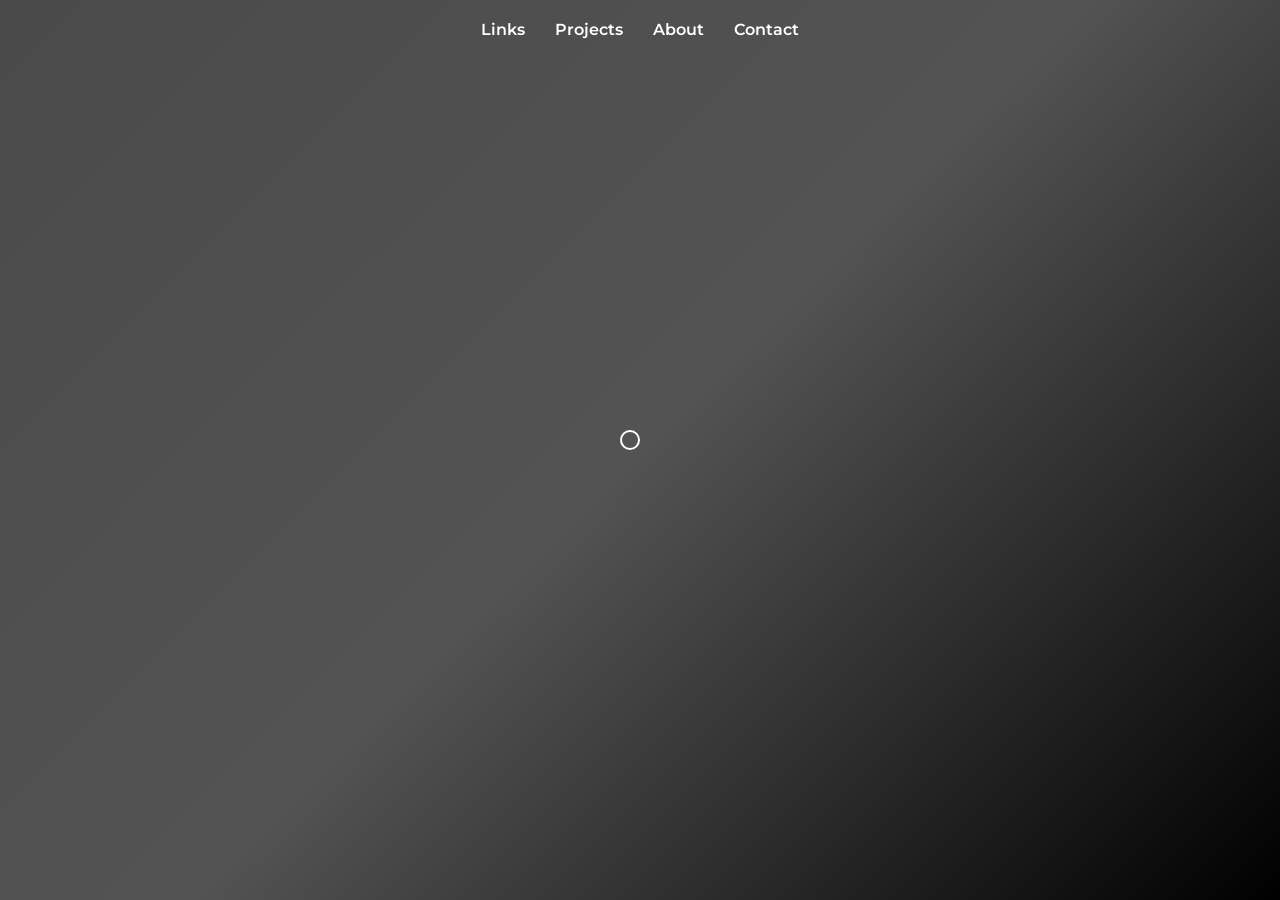
==== about.html @ 36d3046f "initial commit" ====
<!DOCTYPE html>
<html lang="en">
    <head>
      <meta charset="UTF-8" />
      <meta name="viewport" content="width=device-width, initial-scale=1.0" />
      <title>Jonas Häberli</title>
      <link href="https://fonts.googleapis.com/css2?family=Montserrat:wght@400;700&display=swap" rel="stylesheet">
      <link rel="stylesheet" href="style.css">
    </head>
    <body>
    <div class="cursor" id="cursor"></div>
    <div id="navbar"></div>
    <script>
      fetch("nav.html")
        .then(res => res.text())
        .then(data => document.getElementById("navbar").innerHTML = data);
    </script>
    <script src="script.js"></script>
    </body>
</html>
---- style.css ----
* {
  margin: 0;
  padding: 0;
  box-sizing: border-box;
  cursor: none;
}

body {
  font-family: 'Montserrat', sans-serif;
  background: linear-gradient(135deg, #4a4a4a, #535353, rgb(0, 0, 0));
  color: white;
  height: 100vh;
  overflow: hidden;
  display: flex;
  justify-content: center;
  align-items: center;
  position: relative;
}

.container {
  text-align: center;
  animation: fadeIn 1s ease-out forwards;
}

.profile-img {
  width: 160px;
  height: 160px;
  border-radius: 50%;
  object-fit: cover;
  border: 4px solid white;
  box-shadow: 0 0 20px rgba(255, 255, 255, 0.3);
  transition: transform 0.3s ease-in-out;
}

.profile-img:hover {
  transform: scale(1.05);
}

h1 {
  margin-top: 20px;
  font-size: 2.5rem;
}

p {
  font-size: 1.2rem;
  color: #ccc;
}

.social-links {
  margin-top: 30px;
  display: flex;
  justify-content: center;
  gap: 25px;
}

.social-links a {
  display: inline-block;
  margin: 0 10px;
}

.social-icon {
  width: 30px;     /* size of the icon */
  height: 30px;
  object-fit: contain;
  vertical-align: middle;
  filter: invert(1); /* optional: makes icons white if needed */
  transition: filter 0.3s;
}

.social-links a:hover .social-icon {
  filter: invert(0.6);
}

@keyframes fadeIn {
  from { opacity: 0; transform: translateY(30px); }
  to { opacity: 1; transform: translateY(0); }
}

/* Cursor styling */
.cursor {
  position: absolute;
  width: 20px;
  height: 20px;
  border: 2px solid white;
  border-radius: 50%;
  pointer-events: none;
  transform: translate(-50%, -50%);
  transition: transform 0.1s ease;
}

.cursor.hover {
  transform: translate(-50%, -50%) scale(1.5);
  border-color: #ff4700;
}

.menu {
  position: absolute;
  top: 20px;
  left: 50%;
  transform: translateX(-50%);
  z-index: 100;
}

.menu ul {
  list-style: none;
  display: flex;
  gap: 30px;
}

.menu li a {
  text-decoration: none;
  color: white;
  font-weight: 600;
  font-size: 1rem;
  transition: color 0.3s;
}

.menu li a:hover {
  color: #ff4700;
}
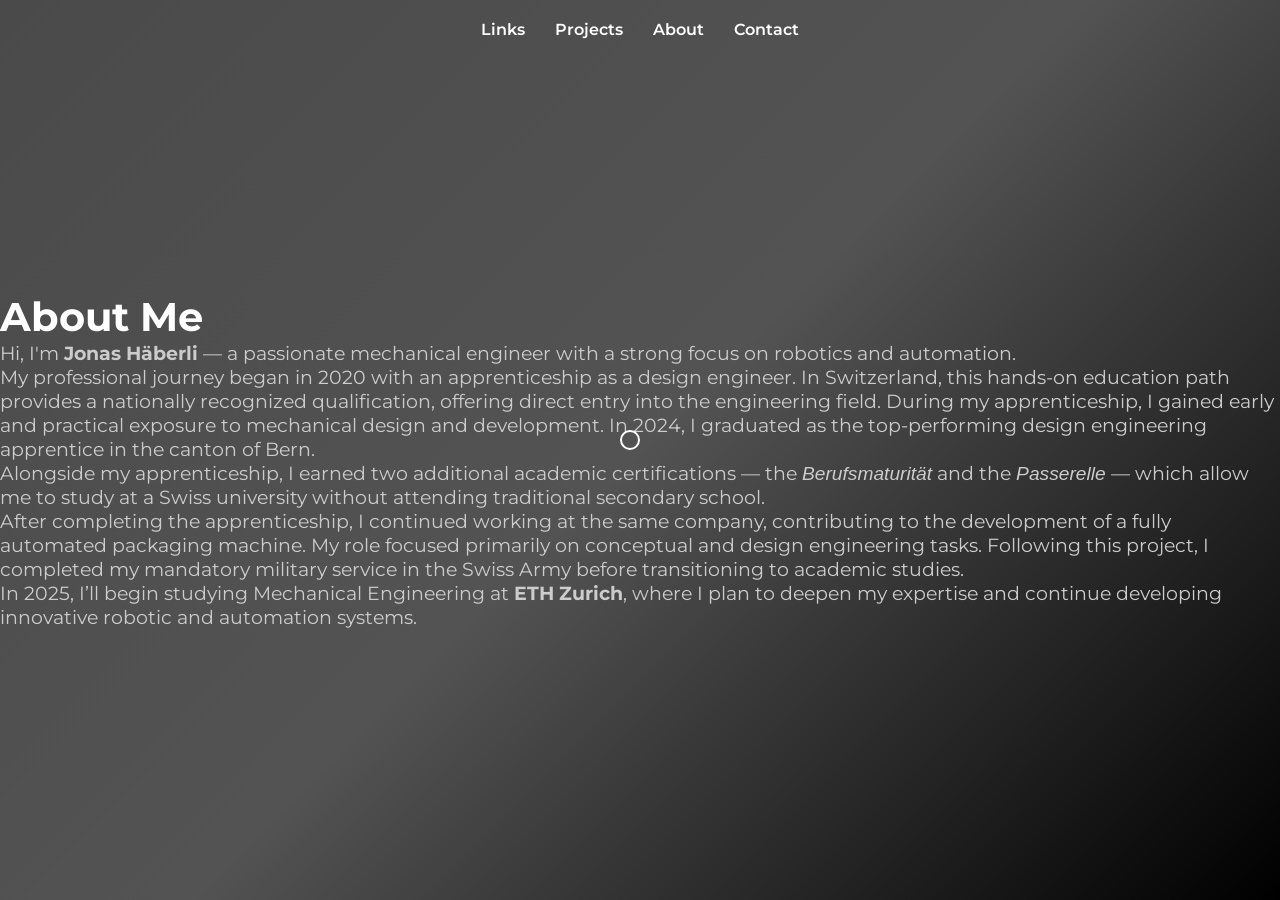
==== commit d3e353ba: "Added professional career" ====
--- a/about.html
+++ b/about.html
@@ -8,13 +8,31 @@
       <link rel="stylesheet" href="style.css">
     </head>
     <body>
-    <div class="cursor" id="cursor"></div>
-    <div id="navbar"></div>
-    <script>
-      fetch("nav.html")
-        .then(res => res.text())
-        .then(data => document.getElementById("navbar").innerHTML = data);
-    </script>
-    <script src="script.js"></script>
+      <div class="cursor" id="cursor"></div>
+      <div id="navbar"></div>
+
+      <main class="about-container">
+        <section class="about-content">
+          <h1>About Me</h1>
+
+          <p>Hi, I'm <strong>Jonas Häberli</strong> — a passionate mechanical engineer with a strong focus on robotics and automation.</p>
+
+          <p>My professional journey began in 2020 with an apprenticeship as a design engineer. In Switzerland, this hands-on education path provides a nationally recognized qualification, offering direct entry into the engineering field. During my apprenticeship, I gained early and practical exposure to mechanical design and development. In 2024, I graduated as the top-performing design engineering apprentice in the canton of Bern.</p>
+
+          <p>Alongside my apprenticeship, I earned two additional academic certifications — the <em>Berufsmaturität</em> and the <em>Passerelle</em> — which allow me to study at a Swiss university without attending traditional secondary school.</p>
+
+          <p>After completing the apprenticeship, I continued working at the same company, contributing to the development of a fully automated packaging machine. My role focused primarily on conceptual and design engineering tasks. Following this project, I completed my mandatory military service in the Swiss Army before transitioning to academic studies.</p>
+
+          <p>In 2025, I’ll begin studying Mechanical Engineering at <strong>ETH Zurich</strong>, where I plan to deepen my expertise and continue developing innovative robotic and automation systems.</p>
+
+        </section>
+      </main>
+
+      <script>
+        fetch("nav.html")
+          .then(res => res.text())
+          .then(data => document.getElementById("navbar").innerHTML = data);
+      </script>
+      <script src="script.js"></script>
     </body>
 </html>
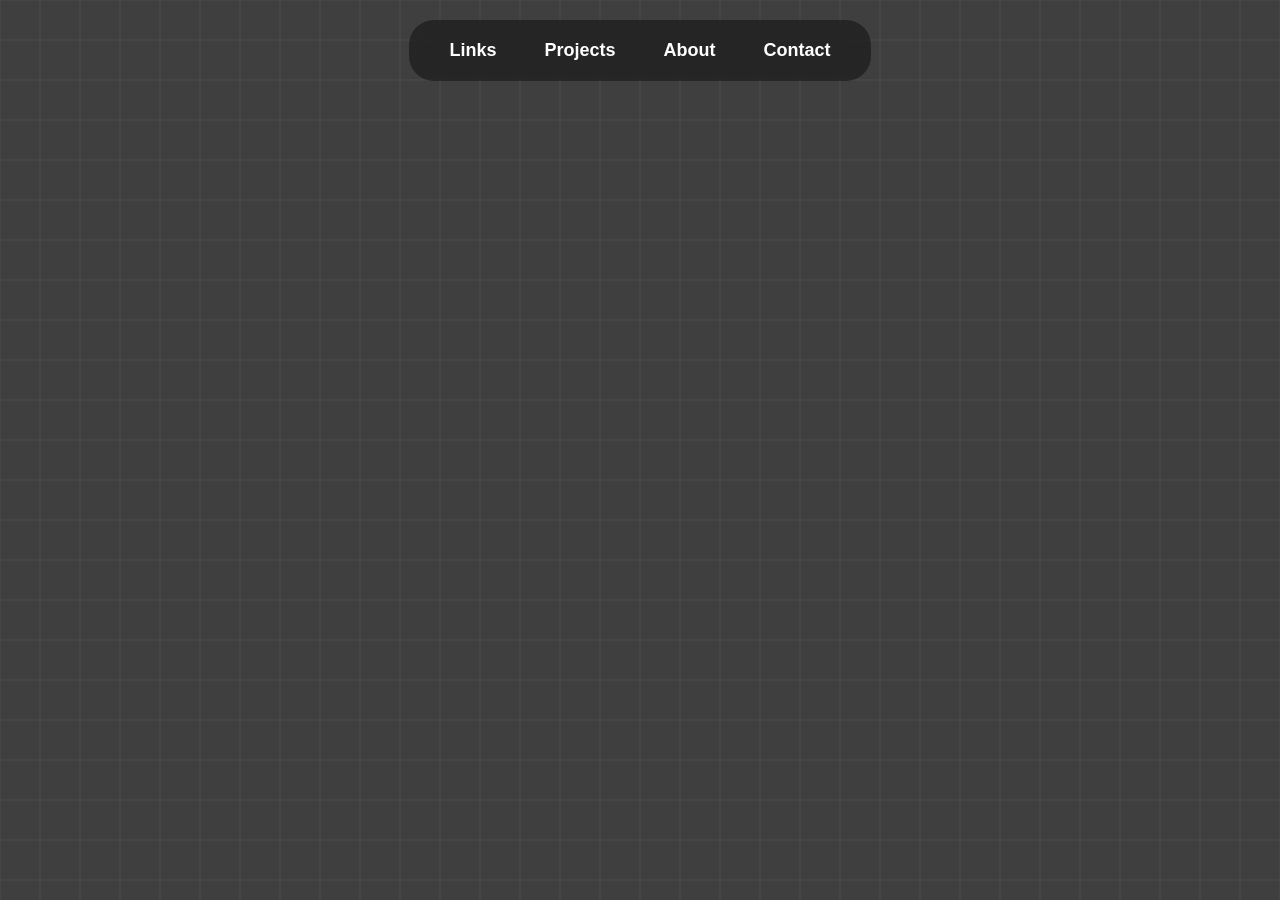
==== commit 9b73abfe: "Reworked complete website" ====
--- a/about.html
+++ b/about.html
@@ -1,3 +1,4 @@
+<!--
 <!DOCTYPE html>
 <html lang="en">
     <head>
@@ -36,3 +37,33 @@
       <script src="script.js"></script>
     </body>
 </html>
+-->
+<!DOCTYPE html>
+<html lang="en">
+
+<head>
+  <meta charset="UTF-8" />
+  <meta name="viewport" content="width=device-width, initial-scale=1.0" />
+  <meta http-equiv="X-UA-Compatible" content="ie=edge" />
+  <link rel="preconnect" href="https://fonts.googleapis.com">
+  <link rel="preconnect" href="https://fonts.gstatic.com" crossorigin>
+  <link href="https://fonts.googleapis.com/css2?family=Poppins:wght@400;700&display=swap" rel="stylesheet">
+  <title>About</title>
+  <link rel="stylesheet" href="style.css" />
+</head>
+
+<body>
+  <canvas id="background-grid"></canvas>
+
+  <nav class="menu-bar">
+    <ul>
+      <li><a href="index.html">Links</a></li>
+      <li><a href="projects.html">Projects</a></li>
+      <li><a href="about.html">About</a></li>
+      <li><a href="contact.html">Contact</a></li>
+    </ul>
+  </nav>
+  <script src="background.js"></script>
+</body>
+
+</html>
--- a/style.css
+++ b/style.css
@@ -1,120 +1,159 @@
-* {
+body {
+  min-height: 100vh;
   margin: 0;
-  padding: 0;
-  box-sizing: border-box;
-  cursor: none;
+  display: flex;
+  flex-direction: column;
+  align-items: center;
+  font-family: 'Poppins';
+  font-size: large;
+  color: #ffffff;
 }
 
-body {
-  font-family: 'Montserrat', sans-serif;
-  background: linear-gradient(135deg, #4a4a4a, #535353, rgb(0, 0, 0));
-  color: white;
+.menu-bar {
+  background-color: rgba(0, 0, 0, 0.4);
+  -webkit-backdrop-filter: blur(10px);
+  backdrop-filter: blur(10px);
+  padding: 8px 16px;
+  border-radius: 25px;
+  width: fit-content;
+  max-width: 90vw;
+  box-sizing: border-box;
+  margin-top: 20px;
+
+  ul {
+    display: flex;
+    flex-wrap: wrap;
+    padding: 0;
+    margin: 0;
+    list-style: none;
+    justify-content: center;
+  }
+
+  li {
+    padding: 12px 16px;
+    margin: 0 8px;
+    position: relative;
+    font-family: sans-serif;
+    font-weight: bold;
+    color: white;
+    cursor: pointer;
+    white-space: nowrap;
+    text-align: center;
+
+    &::before {
+      content: " ";
+      position: absolute;
+      top: 0;
+      left: 0;
+      height: 100%;
+      width: 100%;
+      z-index: -1;
+      transition: 0.2s;
+      border-radius: 25px;
+    }
+
+    &:hover {
+      color: black;
+
+      &::before {
+        background: linear-gradient(to bottom, #e8edec, #d2d1d3);
+        box-shadow: 0 3px 20px 0 black;
+        transform: scale(1.2);
+      }
+    }
+
+    a {
+      text-decoration: none;
+      color: inherit;
+    }
+  }
+}
+
+#background-grid {
+  position: fixed;
+  top: 0;
+  left: 0;
+  z-index: -1; /* Keep it behind your content */
+  width: 100vw;
   height: 100vh;
-  overflow: hidden;
+  pointer-events: none; /* Allow clicks to pass through */
+  background-color: #3f3f3f; /* dark grey */
+}
+
+/*Style for the main Site center content*/
+.page-container {
   display: flex;
   justify-content: center;
   align-items: center;
-  position: relative;
+  flex-grow: 1;
+  width: 100%;
+}
+.main-site-content {
+  align-self: center;
+  display: flex;
+  justify-content: center;
+  align-items: center;
+  background: rgba(255, 255, 255, 0.15);
+  width: fit-content;
+  border-radius: 16px;
+  padding: 20px;
+  gap: 40px;
+  backdrop-filter: blur(10px);
+  box-shadow: 0 4px 20px rgba(0, 0, 0, 0.1);
+  border: 1px solid rgba(255, 255, 255, 0.25);
 }
 
-.container {
-  text-align: center;
-  animation: fadeIn 1s ease-out forwards;
+.main-site-left-content {
+  flex: 1;
+  padding-right: 20px;
+  border-right: 1px solid rgba(255, 255, 255, 0.2);
+}
+
+.main-site-right-content {
+  flex: 2;
+  padding-left: 20px;
+}
+
+.thats-me {
+  display: flex;
+  flex-direction: column;
+  align-items: center;
+}
+
+.thats-me h1 {
+  margin-top: 0;
+  margin-bottom: 0.5rem;
+}
+
+.thats-me p {
+  margin-top: 0;
+  margin-bottom: 0.25rem;
 }
 
 .profile-img {
-  width: 160px;
-  height: 160px;
+  height: 256px;
+  width: 256px;
+  
   border-radius: 50%;
+  margin-bottom: 16px;
   object-fit: cover;
-  border: 4px solid white;
-  box-shadow: 0 0 20px rgba(255, 255, 255, 0.3);
-  transition: transform 0.3s ease-in-out;
-}
-
-.profile-img:hover {
-  transform: scale(1.05);
-}
-
-h1 {
-  margin-top: 20px;
-  font-size: 2.5rem;
-}
-
-p {
-  font-size: 1.2rem;
-  color: #ccc;
 }
 
 .social-links {
-  margin-top: 30px;
   display: flex;
   justify-content: center;
-  gap: 25px;
-}
-
-.social-links a {
-  display: inline-block;
-  margin: 0 10px;
+  gap: 32px;
+  margin-top: 50px;
 }
 
 .social-icon {
-  width: 30px;     /* size of the icon */
-  height: 30px;
-  object-fit: contain;
-  vertical-align: middle;
-  filter: invert(1); /* optional: makes icons white if needed */
-  transition: filter 0.3s;
+  width: 64px;
+  height: 64px;
+  opacity: 1;
+  transition: opacity 0.2s ease;
 }
 
-.social-links a:hover .social-icon {
-  filter: invert(0.6);
+.social-icon:hover {
+  opacity: 0.6;
 }
 
-@keyframes fadeIn {
-  from { opacity: 0; transform: translateY(30px); }
-  to { opacity: 1; transform: translateY(0); }
-}
-
-/* Cursor styling */
-.cursor {
-  position: absolute;
-  width: 20px;
-  height: 20px;
-  border: 2px solid white;
-  border-radius: 50%;
-  pointer-events: none;
-  transform: translate(-50%, -50%);
-  transition: transform 0.1s ease;
-}
-
-.cursor.hover {
-  transform: translate(-50%, -50%) scale(1.5);
-  border-color: #ff4700;
-}
-
-.menu {
-  position: absolute;
-  top: 20px;
-  left: 50%;
-  transform: translateX(-50%);
-  z-index: 100;
-}
-
-.menu ul {
-  list-style: none;
-  display: flex;
-  gap: 30px;
-}
-
-.menu li a {
-  text-decoration: none;
-  color: white;
-  font-weight: 600;
-  font-size: 1rem;
-  transition: color 0.3s;
-}
-
-.menu li a:hover {
-  color: #ff4700;
-}
--- a/style.css
+++ b/style.css
@@ -1,120 +1,159 @@
-* {
+body {
+  min-height: 100vh;
   margin: 0;
-  padding: 0;
-  box-sizing: border-box;
-  cursor: none;
+  display: flex;
+  flex-direction: column;
+  align-items: center;
+  font-family: 'Poppins';
+  font-size: large;
+  color: #ffffff;
 }
 
-body {
-  font-family: 'Montserrat', sans-serif;
-  background: linear-gradient(135deg, #4a4a4a, #535353, rgb(0, 0, 0));
-  color: white;
+.menu-bar {
+  background-color: rgba(0, 0, 0, 0.4);
+  -webkit-backdrop-filter: blur(10px);
+  backdrop-filter: blur(10px);
+  padding: 8px 16px;
+  border-radius: 25px;
+  width: fit-content;
+  max-width: 90vw;
+  box-sizing: border-box;
+  margin-top: 20px;
+
+  ul {
+    display: flex;
+    flex-wrap: wrap;
+    padding: 0;
+    margin: 0;
+    list-style: none;
+    justify-content: center;
+  }
+
+  li {
+    padding: 12px 16px;
+    margin: 0 8px;
+    position: relative;
+    font-family: sans-serif;
+    font-weight: bold;
+    color: white;
+    cursor: pointer;
+    white-space: nowrap;
+    text-align: center;
+
+    &::before {
+      content: " ";
+      position: absolute;
+      top: 0;
+      left: 0;
+      height: 100%;
+      width: 100%;
+      z-index: -1;
+      transition: 0.2s;
+      border-radius: 25px;
+    }
+
+    &:hover {
+      color: black;
+
+      &::before {
+        background: linear-gradient(to bottom, #e8edec, #d2d1d3);
+        box-shadow: 0 3px 20px 0 black;
+        transform: scale(1.2);
+      }
+    }
+
+    a {
+      text-decoration: none;
+      color: inherit;
+    }
+  }
+}
+
+#background-grid {
+  position: fixed;
+  top: 0;
+  left: 0;
+  z-index: -1; /* Keep it behind your content */
+  width: 100vw;
   height: 100vh;
-  overflow: hidden;
+  pointer-events: none; /* Allow clicks to pass through */
+  background-color: #3f3f3f; /* dark grey */
+}
+
+/*Style for the main Site center content*/
+.page-container {
   display: flex;
   justify-content: center;
   align-items: center;
-  position: relative;
+  flex-grow: 1;
+  width: 100%;
+}
+.main-site-content {
+  align-self: center;
+  display: flex;
+  justify-content: center;
+  align-items: center;
+  background: rgba(255, 255, 255, 0.15);
+  width: fit-content;
+  border-radius: 16px;
+  padding: 20px;
+  gap: 40px;
+  backdrop-filter: blur(10px);
+  box-shadow: 0 4px 20px rgba(0, 0, 0, 0.1);
+  border: 1px solid rgba(255, 255, 255, 0.25);
 }
 
-.container {
-  text-align: center;
-  animation: fadeIn 1s ease-out forwards;
+.main-site-left-content {
+  flex: 1;
+  padding-right: 20px;
+  border-right: 1px solid rgba(255, 255, 255, 0.2);
+}
+
+.main-site-right-content {
+  flex: 2;
+  padding-left: 20px;
+}
+
+.thats-me {
+  display: flex;
+  flex-direction: column;
+  align-items: center;
+}
+
+.thats-me h1 {
+  margin-top: 0;
+  margin-bottom: 0.5rem;
+}
+
+.thats-me p {
+  margin-top: 0;
+  margin-bottom: 0.25rem;
 }
 
 .profile-img {
-  width: 160px;
-  height: 160px;
+  height: 256px;
+  width: 256px;
+  
   border-radius: 50%;
+  margin-bottom: 16px;
   object-fit: cover;
-  border: 4px solid white;
-  box-shadow: 0 0 20px rgba(255, 255, 255, 0.3);
-  transition: transform 0.3s ease-in-out;
-}
-
-.profile-img:hover {
-  transform: scale(1.05);
-}
-
-h1 {
-  margin-top: 20px;
-  font-size: 2.5rem;
-}
-
-p {
-  font-size: 1.2rem;
-  color: #ccc;
 }
 
 .social-links {
-  margin-top: 30px;
   display: flex;
   justify-content: center;
-  gap: 25px;
-}
-
-.social-links a {
-  display: inline-block;
-  margin: 0 10px;
+  gap: 32px;
+  margin-top: 50px;
 }
 
 .social-icon {
-  width: 30px;     /* size of the icon */
-  height: 30px;
-  object-fit: contain;
-  vertical-align: middle;
-  filter: invert(1); /* optional: makes icons white if needed */
-  transition: filter 0.3s;
+  width: 64px;
+  height: 64px;
+  opacity: 1;
+  transition: opacity 0.2s ease;
 }
 
-.social-links a:hover .social-icon {
-  filter: invert(0.6);
+.social-icon:hover {
+  opacity: 0.6;
 }
 
-@keyframes fadeIn {
-  from { opacity: 0; transform: translateY(30px); }
-  to { opacity: 1; transform: translateY(0); }
-}
-
-/* Cursor styling */
-.cursor {
-  position: absolute;
-  width: 20px;
-  height: 20px;
-  border: 2px solid white;
-  border-radius: 50%;
-  pointer-events: none;
-  transform: translate(-50%, -50%);
-  transition: transform 0.1s ease;
-}
-
-.cursor.hover {
-  transform: translate(-50%, -50%) scale(1.5);
-  border-color: #ff4700;
-}
-
-.menu {
-  position: absolute;
-  top: 20px;
-  left: 50%;
-  transform: translateX(-50%);
-  z-index: 100;
-}
-
-.menu ul {
-  list-style: none;
-  display: flex;
-  gap: 30px;
-}
-
-.menu li a {
-  text-decoration: none;
-  color: white;
-  font-weight: 600;
-  font-size: 1rem;
-  transition: color 0.3s;
-}
-
-.menu li a:hover {
-  color: #ff4700;
-}
